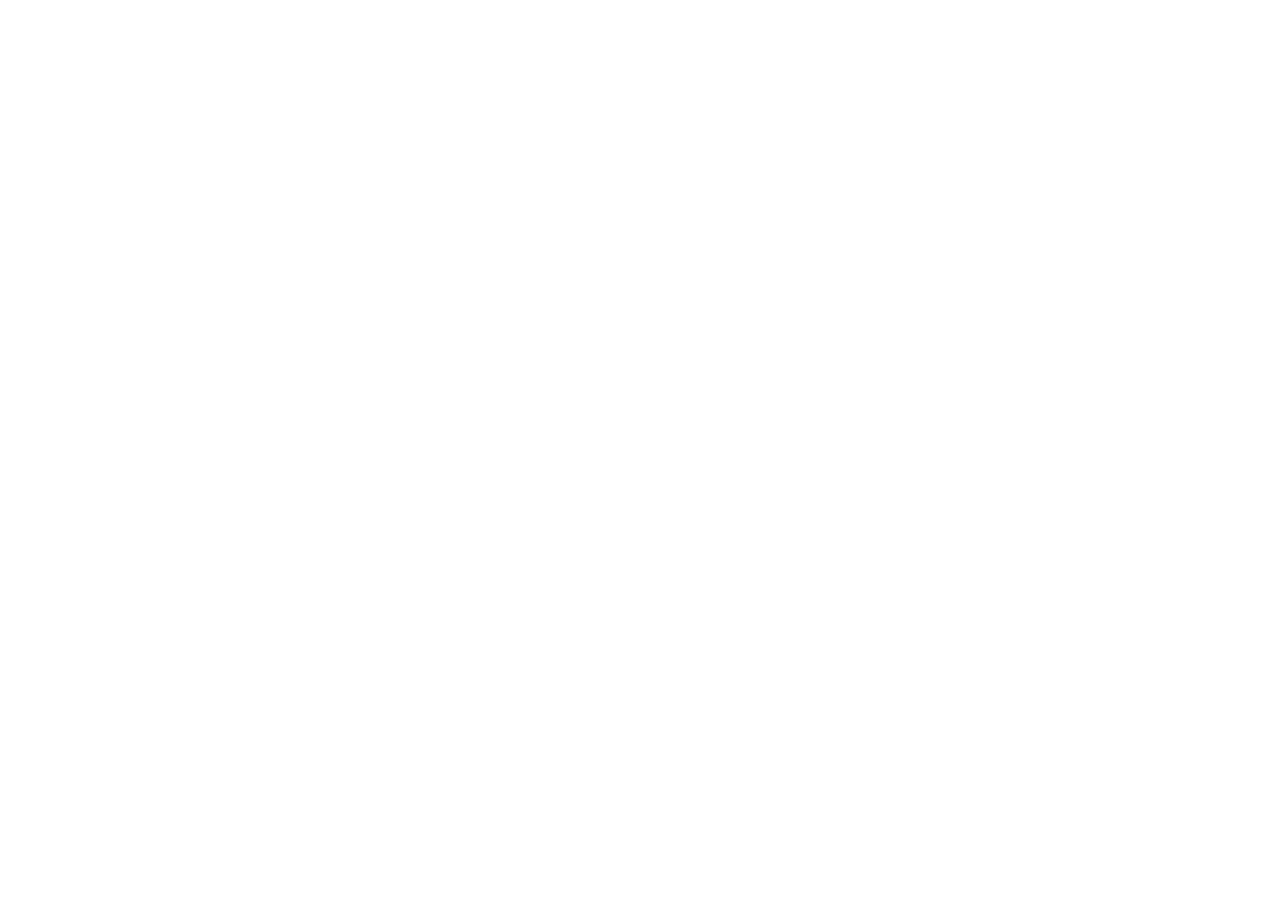
==== docs/index.html @ 4e8091db "doc2docs" ====
<!doctype html><html lang="en"><head><meta charset="utf-8"><link rel="shortcut icon" href="/favicon.ico"><meta name="viewport" content="width=device-width,initial-scale=1,shrink-to-fit=no"><meta name="theme-color" content="#000000"><link rel="manifest" href="/manifest.json"><title>Demo Hub</title><link href="/static/css/main.4398a87f.chunk.css" rel="stylesheet"></head><body><noscript>You need to enable JavaScript to run this app.</noscript><div id="root"></div><script>!function(l){function e(e){for(var r,t,n=e[0],o=e[1],u=e[2],f=0,i=[];f<n.length;f++)t=n[f],p[t]&&i.push(p[t][0]),p[t]=0;for(r in o)Object.prototype.hasOwnProperty.call(o,r)&&(l[r]=o[r]);for(s&&s(e);i.length;)i.shift()();return c.push.apply(c,u||[]),a()}function a(){for(var e,r=0;r<c.length;r++){for(var t=c[r],n=!0,o=1;o<t.length;o++){var u=t[o];0!==p[u]&&(n=!1)}n&&(c.splice(r--,1),e=f(f.s=t[0]))}return e}var t={},p={2:0},c=[];function f(e){if(t[e])return t[e].exports;var r=t[e]={i:e,l:!1,exports:{}};return l[e].call(r.exports,r,r.exports,f),r.l=!0,r.exports}f.m=l,f.c=t,f.d=function(e,r,t){f.o(e,r)||Object.defineProperty(e,r,{enumerable:!0,get:t})},f.r=function(e){"undefined"!=typeof Symbol&&Symbol.toStringTag&&Object.defineProperty(e,Symbol.toStringTag,{value:"Module"}),Object.defineProperty(e,"__esModule",{value:!0})},f.t=function(r,e){if(1&e&&(r=f(r)),8&e)return r;if(4&e&&"object"==typeof r&&r&&r.__esModule)return r;var t=Object.create(null);if(f.r(t),Object.defineProperty(t,"default",{enumerable:!0,value:r}),2&e&&"string"!=typeof r)for(var n in r)f.d(t,n,function(e){return r[e]}.bind(null,n));return t},f.n=function(e){var r=e&&e.__esModule?function(){return e.default}:function(){return e};return f.d(r,"a",r),r},f.o=function(e,r){return Object.prototype.hasOwnProperty.call(e,r)},f.p="/";var r=window.webpackJsonp=window.webpackJsonp||[],n=r.push.bind(r);r.push=e,r=r.slice();for(var o=0;o<r.length;o++)e(r[o]);var s=n;a()}([])</script><script src="/static/js/1.eabf7a81.chunk.js"></script><script src="/static/js/main.84570458.chunk.js"></script></body></html>
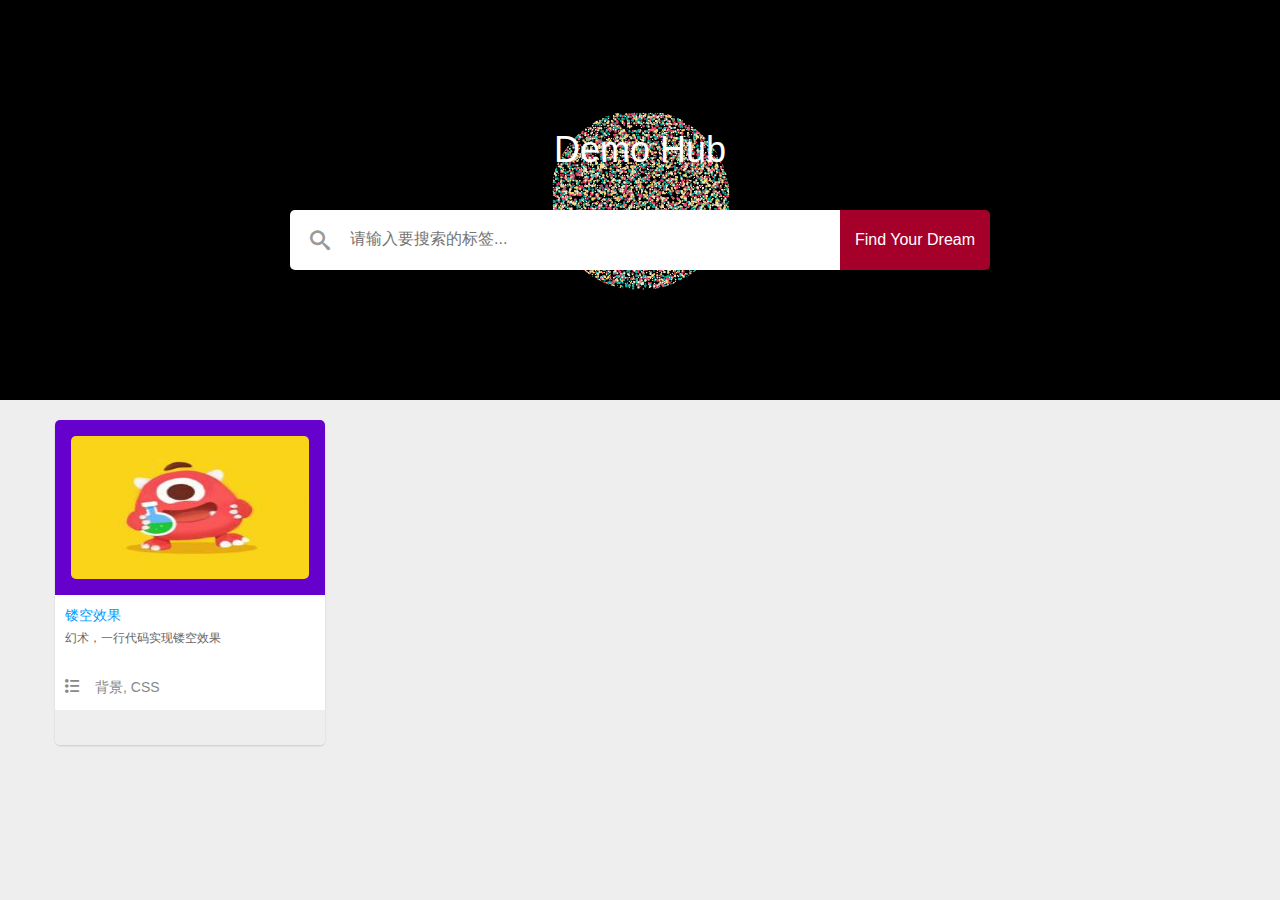
==== commit c469e1d7: "change path" ====
--- a/docs/index.html
+++ b/docs/index.html
@@ -1 +1 @@
-<!doctype html><html lang="en"><head><meta charset="utf-8"><link rel="shortcut icon" href="/favicon.ico"><meta name="viewport" content="width=device-width,initial-scale=1,shrink-to-fit=no"><meta name="theme-color" content="#000000"><link rel="manifest" href="/manifest.json"><title>Demo Hub</title><link href="/static/css/main.4398a87f.chunk.css" rel="stylesheet"></head><body><noscript>You need to enable JavaScript to run this app.</noscript><div id="root"></div><script>!function(l){function e(e){for(var r,t,n=e[0],o=e[1],u=e[2],f=0,i=[];f<n.length;f++)t=n[f],p[t]&&i.push(p[t][0]),p[t]=0;for(r in o)Object.prototype.hasOwnProperty.call(o,r)&&(l[r]=o[r]);for(s&&s(e);i.length;)i.shift()();return c.push.apply(c,u||[]),a()}function a(){for(var e,r=0;r<c.length;r++){for(var t=c[r],n=!0,o=1;o<t.length;o++){var u=t[o];0!==p[u]&&(n=!1)}n&&(c.splice(r--,1),e=f(f.s=t[0]))}return e}var t={},p={2:0},c=[];function f(e){if(t[e])return t[e].exports;var r=t[e]={i:e,l:!1,exports:{}};return l[e].call(r.exports,r,r.exports,f),r.l=!0,r.exports}f.m=l,f.c=t,f.d=function(e,r,t){f.o(e,r)||Object.defineProperty(e,r,{enumerable:!0,get:t})},f.r=function(e){"undefined"!=typeof Symbol&&Symbol.toStringTag&&Object.defineProperty(e,Symbol.toStringTag,{value:"Module"}),Object.defineProperty(e,"__esModule",{value:!0})},f.t=function(r,e){if(1&e&&(r=f(r)),8&e)return r;if(4&e&&"object"==typeof r&&r&&r.__esModule)return r;var t=Object.create(null);if(f.r(t),Object.defineProperty(t,"default",{enumerable:!0,value:r}),2&e&&"string"!=typeof r)for(var n in r)f.d(t,n,function(e){return r[e]}.bind(null,n));return t},f.n=function(e){var r=e&&e.__esModule?function(){return e.default}:function(){return e};return f.d(r,"a",r),r},f.o=function(e,r){return Object.prototype.hasOwnProperty.call(e,r)},f.p="/";var r=window.webpackJsonp=window.webpackJsonp||[],n=r.push.bind(r);r.push=e,r=r.slice();for(var o=0;o<r.length;o++)e(r[o]);var s=n;a()}([])</script><script src="/static/js/1.eabf7a81.chunk.js"></script><script src="/static/js/main.84570458.chunk.js"></script></body></html>+<!doctype html><html lang="en"><head><meta charset="utf-8"><link rel="shortcut icon" href="./favicon.ico"><meta name="viewport" content="width=device-width,initial-scale=1,shrink-to-fit=no"><meta name="theme-color" content="#000000"><link rel="manifest" href="./manifest.json"><title>Demo Hub</title><link href="./static/css/main.6f791b77.chunk.css" rel="stylesheet"></head><body><noscript>You need to enable JavaScript to run this app.</noscript><div id="root"></div><script>!function(l){function e(e){for(var r,t,n=e[0],o=e[1],u=e[2],f=0,i=[];f<n.length;f++)t=n[f],p[t]&&i.push(p[t][0]),p[t]=0;for(r in o)Object.prototype.hasOwnProperty.call(o,r)&&(l[r]=o[r]);for(s&&s(e);i.length;)i.shift()();return c.push.apply(c,u||[]),a()}function a(){for(var e,r=0;r<c.length;r++){for(var t=c[r],n=!0,o=1;o<t.length;o++){var u=t[o];0!==p[u]&&(n=!1)}n&&(c.splice(r--,1),e=f(f.s=t[0]))}return e}var t={},p={2:0},c=[];function f(e){if(t[e])return t[e].exports;var r=t[e]={i:e,l:!1,exports:{}};return l[e].call(r.exports,r,r.exports,f),r.l=!0,r.exports}f.m=l,f.c=t,f.d=function(e,r,t){f.o(e,r)||Object.defineProperty(e,r,{enumerable:!0,get:t})},f.r=function(e){"undefined"!=typeof Symbol&&Symbol.toStringTag&&Object.defineProperty(e,Symbol.toStringTag,{value:"Module"}),Object.defineProperty(e,"__esModule",{value:!0})},f.t=function(r,e){if(1&e&&(r=f(r)),8&e)return r;if(4&e&&"object"==typeof r&&r&&r.__esModule)return r;var t=Object.create(null);if(f.r(t),Object.defineProperty(t,"default",{enumerable:!0,value:r}),2&e&&"string"!=typeof r)for(var n in r)f.d(t,n,function(e){return r[e]}.bind(null,n));return t},f.n=function(e){var r=e&&e.__esModule?function(){return e.default}:function(){return e};return f.d(r,"a",r),r},f.o=function(e,r){return Object.prototype.hasOwnProperty.call(e,r)},f.p="./";var r=window.webpackJsonp=window.webpackJsonp||[],n=r.push.bind(r);r.push=e,r=r.slice();for(var o=0;o<r.length;o++)e(r[o]);var s=n;a()}([])</script><script src="./static/js/1.eabf7a81.chunk.js"></script><script src="./static/js/main.110afc74.chunk.js"></script></body></html>--- a/docs/static/css/main.6f791b77.chunk.css
+++ b/docs/static/css/main.6f791b77.chunk.css
@@ -0,0 +1,2 @@
+body,html{width:100%;min-height:100%}body{margin:0;padding:0;font-family:-apple-system,BlinkMacSystemFont,Segoe UI,Roboto,Oxygen,Ubuntu,Cantarell,Fira Sans,Droid Sans,Helvetica Neue,sans-serif;-webkit-font-smoothing:antialiased;-moz-osx-font-smoothing:grayscale}code{font-family:source-code-pro,Menlo,Monaco,Consolas,Courier New,monospace}#root{width:100%;min-height:100%;background-color:#eee}@font-face{font-family:icomoon;src:url(../../static/media/icomoon.94e7af2f.eot);src:url(../../static/media/icomoon.94e7af2f.eot#iefix) format("embedded-opentype"),url(../../static/media/icomoon.5039f9ac.ttf) format("truetype"),url(../../static/media/icomoon.42f5c529.woff) format("woff"),url(../../static/media/icomoon.c7e7d6d8.svg#icomoon) format("svg");font-weight:400;font-style:normal}[class*=" icomoon-"],[class^=icomoon-]{font-family:icomoon!important;speak:none;font-style:normal;font-weight:400;-webkit-font-feature-settings:normal;font-feature-settings:normal;font-variant:normal;text-transform:none;line-height:1;-webkit-font-smoothing:antialiased;-moz-osx-font-smoothing:grayscale}.icomoon-search:before{content:"\E986"}.icomoon-list:before{content:"\E9BB"}.icomoon-eye:before{content:"\E9CE"}.icomoon-heart:before{content:"\E9DA"}.App{width:100%;min-height:100%}.home{width:100%;min-height:100vh}.search-con{width:100%;height:60px;color:#fff;line-height:60px;margin-top:40px}.search-con-wrap{width:700px;justify-content:center;border-radius:5px;overflow:hidden}.search-con-wrap,.search-con-wrap-left{height:60px;box-sizing:border-box;display:flex;display:-webkit-flex;align-items:center}.search-con-wrap-left{flex:1 1;background-color:#fff;padding:10px 20px;line-height:60px}.search-con-wrap-left-search{width:400px;height:30px;position:relative;margin-left:20px}.search-con-wrap-left-search input{border:none;outline:none;font-size:16px;width:95%;height:28px;line-height:28px;margin:0;padding:0;position:absolute;left:0;top:0}.search-icon{font-size:20px}.search-con-wrap-right{width:150px;height:60px;background-color:rgba(205,0,51,.8);text-align:center;cursor:pointer}.search-con-wrap-right:hover{background-color:#cd0033}.header-con{width:100%;height:400px;background-color:#000;position:relative;overflow:hidden}.header-con-bg{z-index:0}.header-con-bg,.header-con-items{width:100%;height:100%;position:absolute;left:0;top:0;display:flex;display:-webkit-flex;justify-content:center;align-items:center}.header-con-items{flex-direction:column;z-index:1}.header-con-items-title{width:100%;height:40px;font-size:36px;color:#fff;line-height:40px;text-align:center}.card{width:270px;height:325px;box-sizing:border-box;background-color:#fff;border-radius:5px;overflow:hidden;box-shadow:0 1px 2px rgba(0,0,0,.15);margin:0 15px 20px}.card-top{width:100%;height:175px;background-color:#60c;position:relative}.card-top-img{position:absolute;left:16px;right:16px;top:16px;bottom:16px;z-index:1}.card-top-img img{display:block;width:100%;height:100%;-webkit-transition:all 1s;transition:all 1s;-webkit-transform:scale(1);transform:scale(1);border-radius:5px}.card:hover .card-top .card-top-img img{-webkit-transform:scale(1.06);transform:scale(1.06)}.card-body{height:115px;padding-top:10px}.card-body,.card-body-title{width:100%;box-sizing:border-box}.card-body-title{font-size:14px;padding-left:10px;height:20px}.card-body-title a{display:inline-block;width:100%;height:20px;line-height:20px;color:#09f;cursor:pointer}.card-body-title a:hover{text-decoration:underline}.card-body-desc{font-size:12px;color:#666;line-height:16px;margin-top:5px;max-height:40px;height:40px}.card-body-desc,.card-body-tag{box-sizing:border-box;padding-left:10px}.card-body-tag{width:100%;height:35px;display:flex;display:-webkit-flex;align-items:center}.card-body-tag-icon{width:20px;height:20px}.card-body-tag-icon i,.card-body-tag-items{font-size:14px;color:#888}.card-body-tag-items{padding-left:10px}.card-bottom{width:100%;height:35px;background-color:#eee}.body-con{width:1200px;margin:0 auto;box-sizing:border-box;padding-top:20px;overflow:hidden}.body-con-items{width:100%;display:flex;display:-webkit-flex;justify-content:left;flex-wrap:wrap}
+/*# sourceMappingURL=main.6f791b77.chunk.css.map */